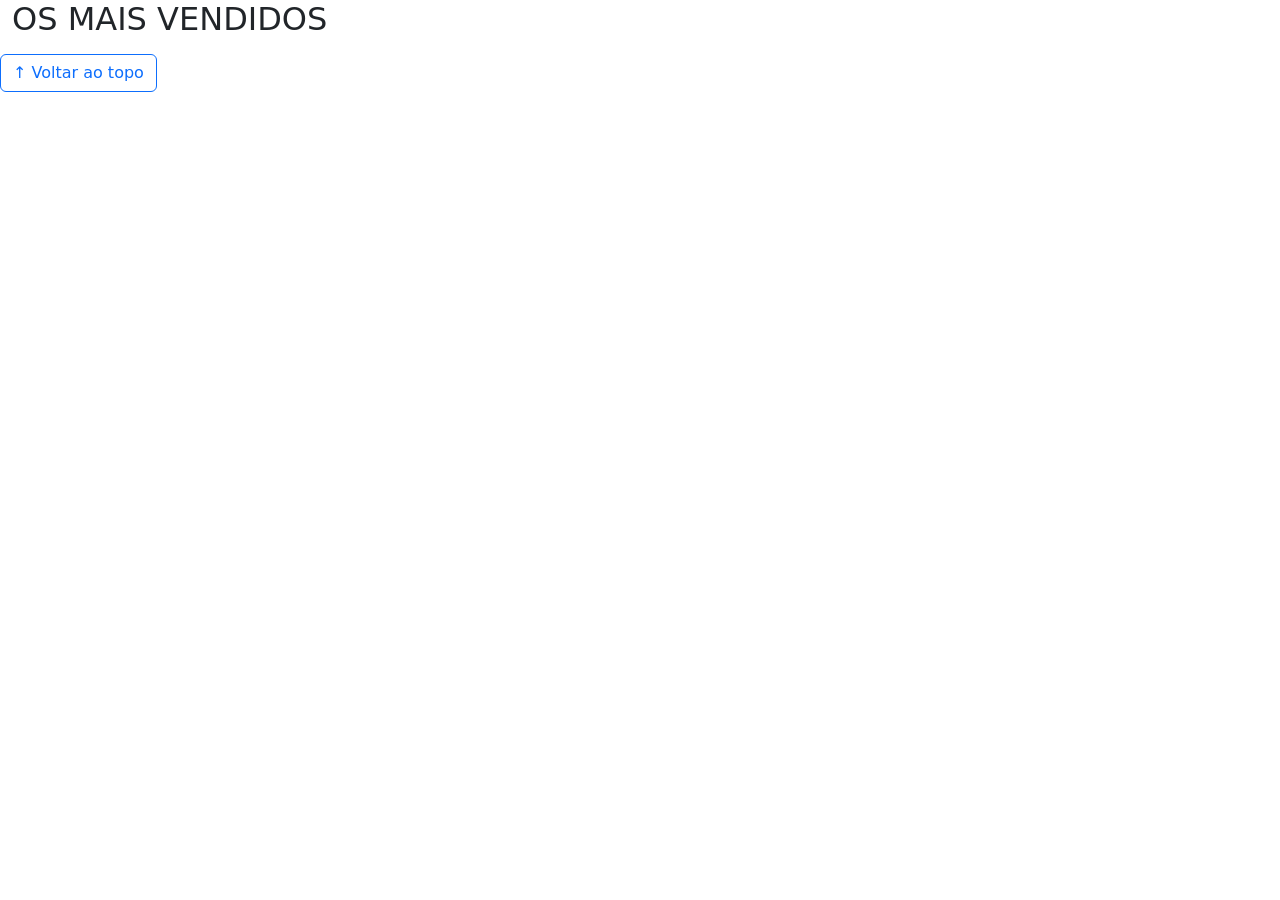
==== index.html @ 32a43982 "iniciando o projeto" ====
<!DOCTYPE html>
<html lang="pt-br">

<head>
  <meta charset="UTF-8">
  <meta http-equiv="X-UA-Compatible" content="IE=edge">
  <meta name="viewport" content="width=device-width, initial-scale=1.0">
  <title>LH Games</title>

  <link href="https://cdn.jsdelivr.net/npm/bootstrap@5.2.2/dist/css/bootstrap.min.css" rel="stylesheet"
    integrity="sha384-Zenh87qX5JnK2Jl0vWa8Ck2rdkQ2Bzep5IDxbcnCeuOxjzrPF/et3URy9Bv1WTRi" crossorigin="anonymous">

  <link rel="stylesheet" href="css/estilo.css">



</head>

<body>
  <header>
    
  </header>

  <main>



    <section id="section-banners" class="container-fluid">

      

    </section>
    <section id="section-vendidos" class="container-fluid">

      <h2>OS MAIS VENDIDOS</h2>

     
    </div>
    </section>


  </main>

  <footer>
    <p></p>
  </footer>

  <button id="voltar-topo" type="button" class="btn btn-outline-primary" onclick="topo()">&uarr; Voltar ao topo</button>

  <script src="js/script.js"></script>
  <script src="https://cdn.jsdelivr.net/npm/bootstrap@5.2.2/dist/js/bootstrap.bundle.min.js"
    integrity="sha384-OERcA2EqjJCMA+/3y+gxIOqMEjwtxJY7qPCqsdltbNJuaOe923+mo//f6V8Qbsw3"
    crossorigin="anonymous"></script>

</body>

</html>
---- css/estilo.css ----
/*cabeçalho*/


/*Conteudo principal*/


/*banner*/

/*Produtos vendidos*/
/*Rodapé*/

/*Botão Voltar topo*/

/* página de login  */


/* Formulário de cadastro*/
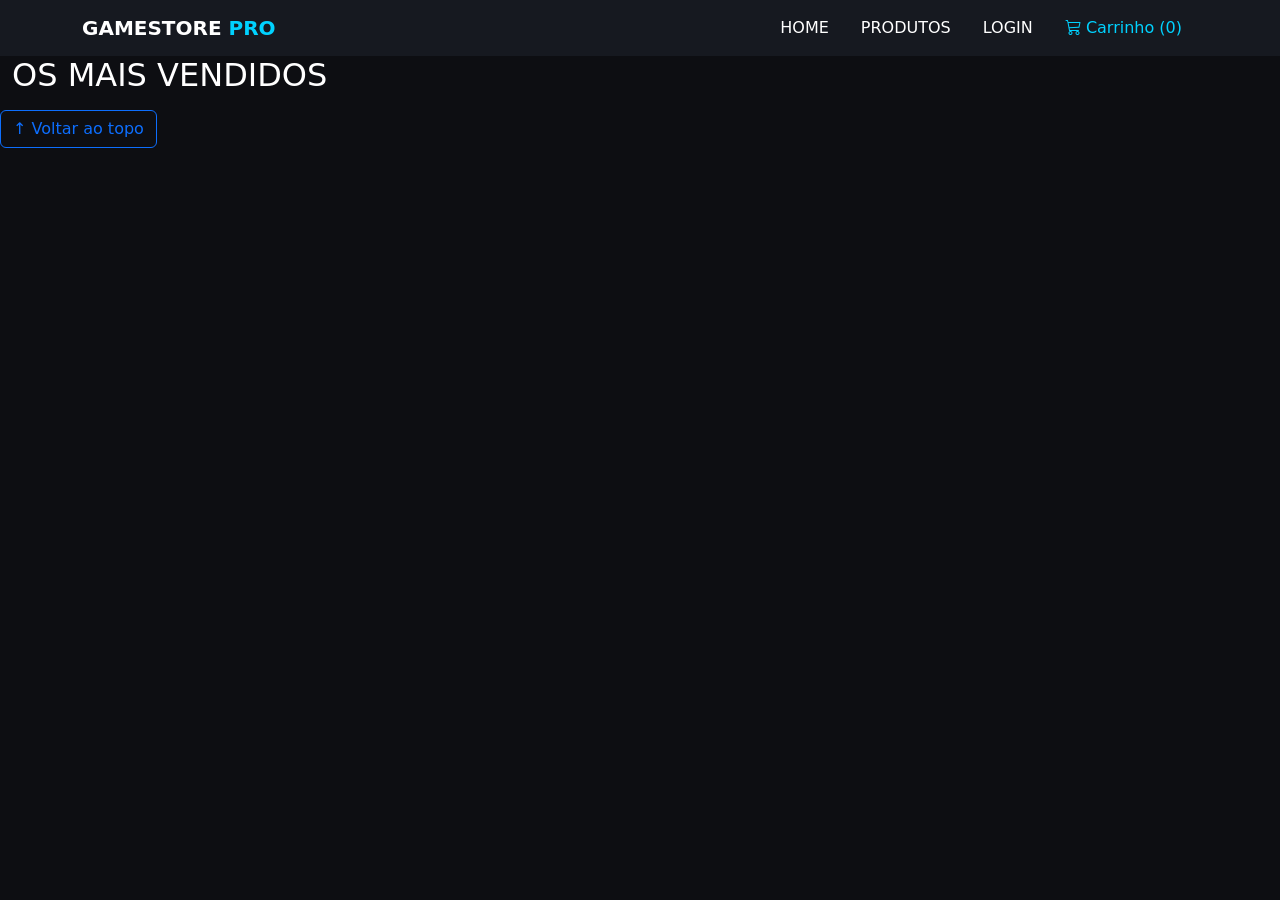
==== commit 351cd154: "feat: estrutura e estilização do cabeçalho" ====
--- a/index.html
+++ b/index.html
@@ -12,12 +12,34 @@
 
   <link rel="stylesheet" href="css/estilo.css">
 
-
+  <link rel="stylesheet" href="https://cdn.jsdelivr.net/npm/bootstrap-icons@1.11.3/font/bootstrap-icons.min.css">
 
 </head>
 
 <body>
   <header>
+    <nav class="navbar navbar-expand-lg navbar-dark bg-topo-gamer">
+      <div class="container">
+        <a class="navbar-brand fw-bold text-white" href="index.html">
+            GAMESTORE <span class="text-icon">PRO</span>
+        </a>
+
+        <button class="navbar-toggler" type="button" data-bs-toggle="collapse" data-bs-target="#menuGamer">
+            <span class="navbar-toggler-icon"></span>
+        </button>
+
+        <div class="collapse navbar-collapse" id="menuGamer">
+          <div class="navbar-nav ms-auto align-items-center">
+            <a class="nav-link text-white px-3" href="index.html">HOME</a>
+            <a class="nav-link text-white px-3" href="#section-vendidos">PRODUTOS</a>
+            <a class="nav-link text-white px-3" href="login.html">LOGIN</a>
+            <a class="nav-link text-icon px-3" href="#carrinho">
+              <i class="bi bi-cart3"></i> Carrinho (0)
+            </a>
+          </div>
+        </div>
+      </div>
+    </nav>
     
   </header>
 
--- a/css/estilo.css
+++ b/css/estilo.css
@@ -1,5 +1,21 @@
 /*cabeçalho*/
 
+body{
+    background-color: #0d0e12;
+    color: #ffffff;
+}
+
+.bg-topo-gamer{
+    background-color: #161920 !important;
+}
+
+.text-icon{
+    color: #00d2ff !important;
+}
+
+.navbar-nav .nav-link:hover {
+    color: #00d2ff !important;
+}
 
 /*Conteudo principal*/
 
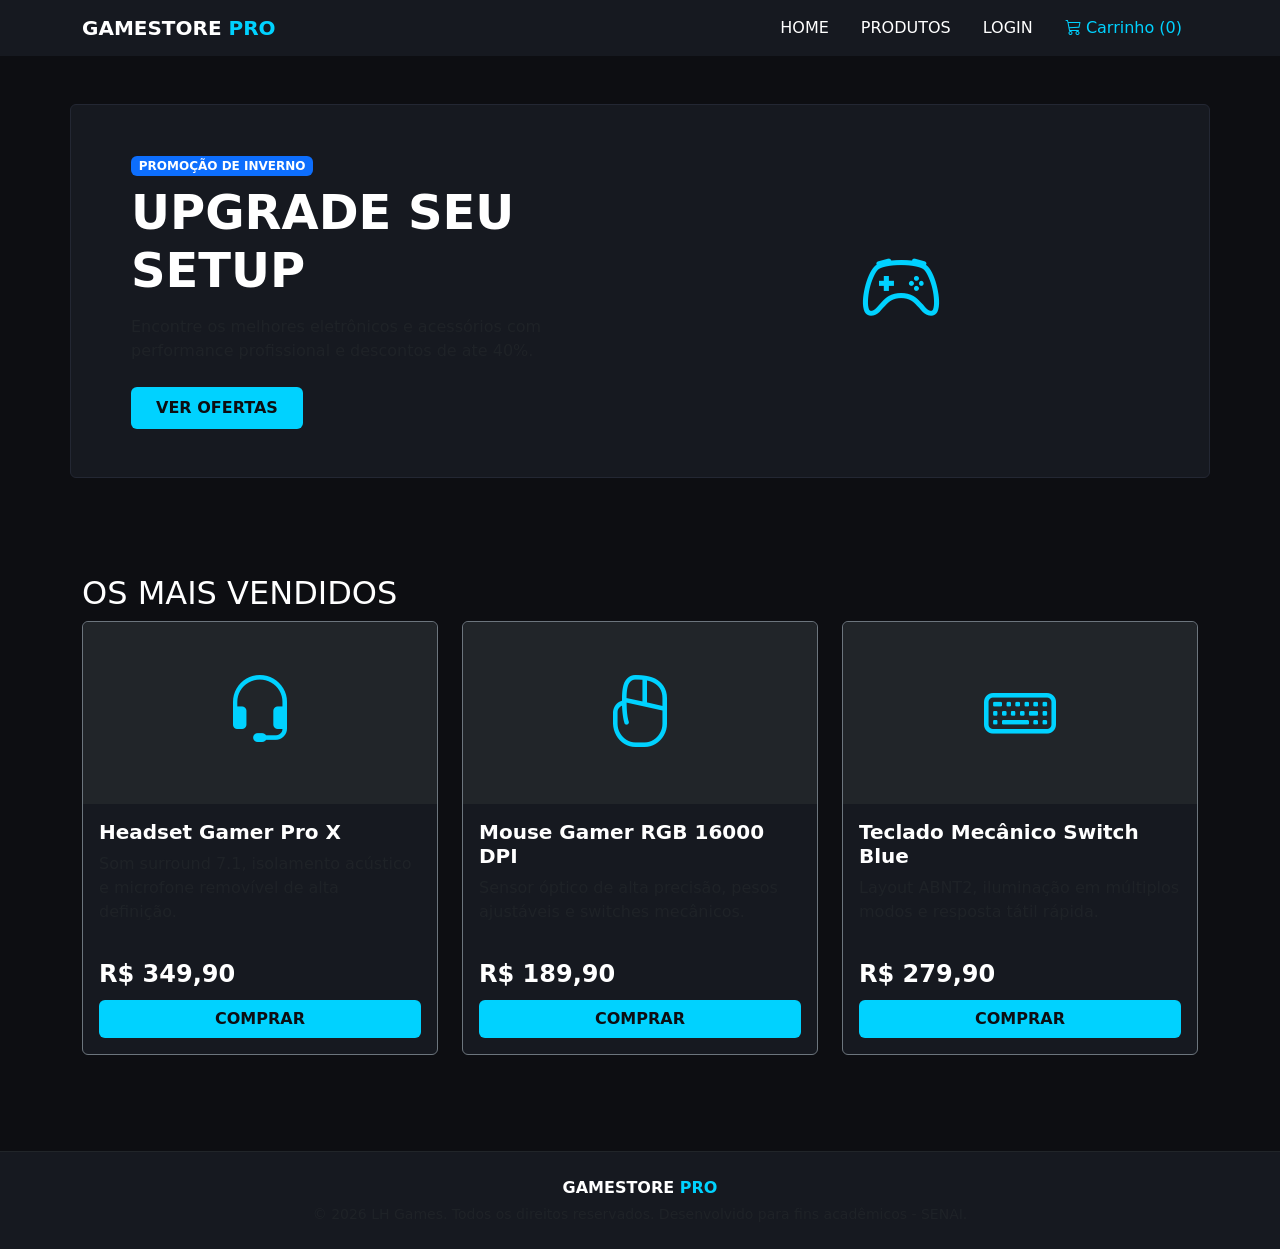
==== commit 71bb927b: "feat: adicionado vitrine de produtos, rodape e botao voltar ao topo inteligente" ====
--- a/index.html
+++ b/index.html
@@ -5,7 +5,7 @@
   <meta charset="UTF-8">
   <meta http-equiv="X-UA-Compatible" content="IE=edge">
   <meta name="viewport" content="width=device-width, initial-scale=1.0">
-  <title>LH Games</title>
+  <title>GAME STORE</title>
 
   <link href="https://cdn.jsdelivr.net/npm/bootstrap@5.2.2/dist/css/bootstrap.min.css" rel="stylesheet"
     integrity="sha384-Zenh87qX5JnK2Jl0vWa8Ck2rdkQ2Bzep5IDxbcnCeuOxjzrPF/et3URy9Bv1WTRi" crossorigin="anonymous">
@@ -17,7 +17,9 @@
 </head>
 
 <body>
+
   <header>
+
     <nav class="navbar navbar-expand-lg navbar-dark bg-topo-gamer">
       <div class="container">
         <a class="navbar-brand fw-bold text-white" href="index.html">
@@ -39,35 +41,104 @@
           </div>
         </div>
       </div>
-    </nav>
-    
+    </nav> 
+
   </header>
 
   <main>
 
+    <section id="section-banners" class="container py-5">
 
+      <div class="row align-items-center bg-banner-gamer rounded p-5">
+        <div class="col-md-6">
+          <span class="badge bg-primary mb-2 fw-bold">PROMOÇÃO DE INVERNO</span>
+          <h1 class="display-5 fw-bold text-white mb-3">UPGRADE SEU SETUP</h1>
+          <p class="text-muted mb-4">Encontre os melhores eletrônicos e acessórios com performance profissional e descontos de ate 40%.</p>
+          <a href="#section-vendidos" class="btn btn-gamer-neon fw-bold px-4 py-2">VER OFERTAS</a>
+        </div>
 
-    <section id="section-banners" class="container-fluid">
-
-      
+        <div class="col-md-6 text-center mt-4 mt-md-0">
+          <i class="bi bi-controller display-1 text-icon"></i>
+        </div>
+      </div>
 
     </section>
-    <section id="section-vendidos" class="container-fluid">
 
+    <section id="section-vendidos" class="container py-5">
       <h2>OS MAIS VENDIDOS</h2>
 
-     
+      <!--Headset Gamer Pro X-->
+    <div class="row g-4">
+    
+      <div class="col-12 col-md-4">
+        <div class="card bg-banner-gamer border-secondary h-100">
+          <div class="text-center py-5 bg-dark rounded-top">
+            <i class="bi bi-headset display-2 text-icon"></i>
+          </div>
+          <div class="card-body d-flex flex-column">
+            <h5 class="card-title text-white fw-bold">Headset Gamer Pro X</h5>
+            <p class="card-text text-muted flex-grow-1">Som surround 7.1, isolamento acústico e microfone removível de alta
+              definição.</p>
+            <div class="mt-3">
+              <span class="fs-4 fw-bold text-white d-block mb-2">R$ 349,90</span>
+              <a href="#carrinho" class="btn btn-gamer-neon w-100 fw-bold">COMPRAR</a>
+            </div>
+          </div>
+        </div>
+      </div>
+    
+    
+      <!--Mouse Gamer RGB 16000 DPI-->
+      <div class="col-12 col-md-4">
+        <div class="card bg-banner-gamer border-secondary h-100">
+          <div class="text-center py-5 bg-dark rounded-top">
+            <i class="bi bi-mouse3 display-2 text-icon"></i>
+          </div>
+          <div class="card-body d-flex flex-column">
+            <h5 class="card-title text-white fw-bold">Mouse Gamer RGB 16000 DPI</h5>
+            <p class="card-text text-muted flex-grow-1">Sensor óptico de alta precisão, pesos ajustáveis e switches
+              mecânicos.
+            </p>
+            <div class="mt-3">
+              <span class="fs-4 fw-bold text-white d-block mb-2">R$ 189,90</span>
+              <a href="#carrinho" class="btn btn-gamer-neon w-100 fw-bold">COMPRAR</a>
+            </div>
+          </div>
+        </div>
+      </div>
+    
+      <!--Teclado Mecânico Switch Blue-->
+      <div class="col-12 col-md-4">
+        <div class="card bg-banner-gamer border-secondary h-100">
+          <div class="text-center py-5 bg-dark rounded-top">
+            <i class="bi bi-keyboard display-2 text-icon"></i>
+          </div>
+          <div class="card-body d-flex flex-column">
+            <h5 class="card-title text-white fw-bold">Teclado Mecânico Switch Blue</h5>
+            <p class="card-text text-muted flex-grow-1">Layout ABNT2, iluminação em múltiplos modos e resposta tátil rápida.
+            </p>
+            <div class="mt-3">
+              <span class="fs-4 fw-bold text-white d-block mb-2">R$ 279,90</span>
+              <a href="#carrinho" class="btn btn-gamer-neon w-100 fw-bold">COMPRAR</a>
+            </div>
+          </div>
+        </div>
+      </div>
+    
     </div>
     </section>
 
-
   </main>
 
-  <footer>
-    <p></p>
+  <footer class="bg-topo-gamer text-center text-muted py-4 mt-5 border-top border-dark">
+    <div class="container">
+      <p class="mb-1 text-white fw-bold">GAMESTORE <span class="text-icon">PRO</span></p>
+      <p class="mb-0 small">&copy; 2026 LH Games. Todos os direitos reservados. Desenvolvido para fins acadêmicos - SENAI.
+      </p>
+    </div>
   </footer>
 
-  <button id="voltar-topo" type="button" class="btn btn-outline-primary" onclick="topo()">&uarr; Voltar ao topo</button>
+  <button id="voltar-topo" type="button" class="btn btn-gamer-neon position-fixed bottom-0 end-0 m-4 fw-bold" onclick="topo()">&uarr; Voltar ao topo</button>
 
   <script src="js/script.js"></script>
   <script src="https://cdn.jsdelivr.net/npm/bootstrap@5.2.2/dist/js/bootstrap.bundle.min.js"
--- a/css/estilo.css
+++ b/css/estilo.css
@@ -22,10 +22,36 @@
 
 /*banner*/
 
+.bg-banner-gamer {
+    background-color: #161920;
+    border: 1px solid #232733;
+}
+
+.btn-gamer-neon {
+    background-color: #00d2ff;
+    color: #0d0e12;
+    transition: all 0.3s ease;
+}
+
+/*banner (efeito ao passar o mouse no botão*/
+
+.btn-gamer-neon:hover {
+    background-color: transparent;
+    color: #00d2ff;
+    border: 1px solid #00d2ff;
+    box-shadow: 0 0 15px rgba(0, 210, 255, 0.4);
+}
+
 /*Produtos vendidos*/
 /*Rodapé*/
 
 /*Botão Voltar topo*/
+#voltar-topo {
+    z-index: 1030;
+    box-shadow: 0 0 10px rgba(0, 210, 255, 0.3);
+    display: none; /* Começa escondido */
+    transition: opacity 0.4s ease; /* Efeito suave ao aparecer */
+}
 
 /* página de login  */
 
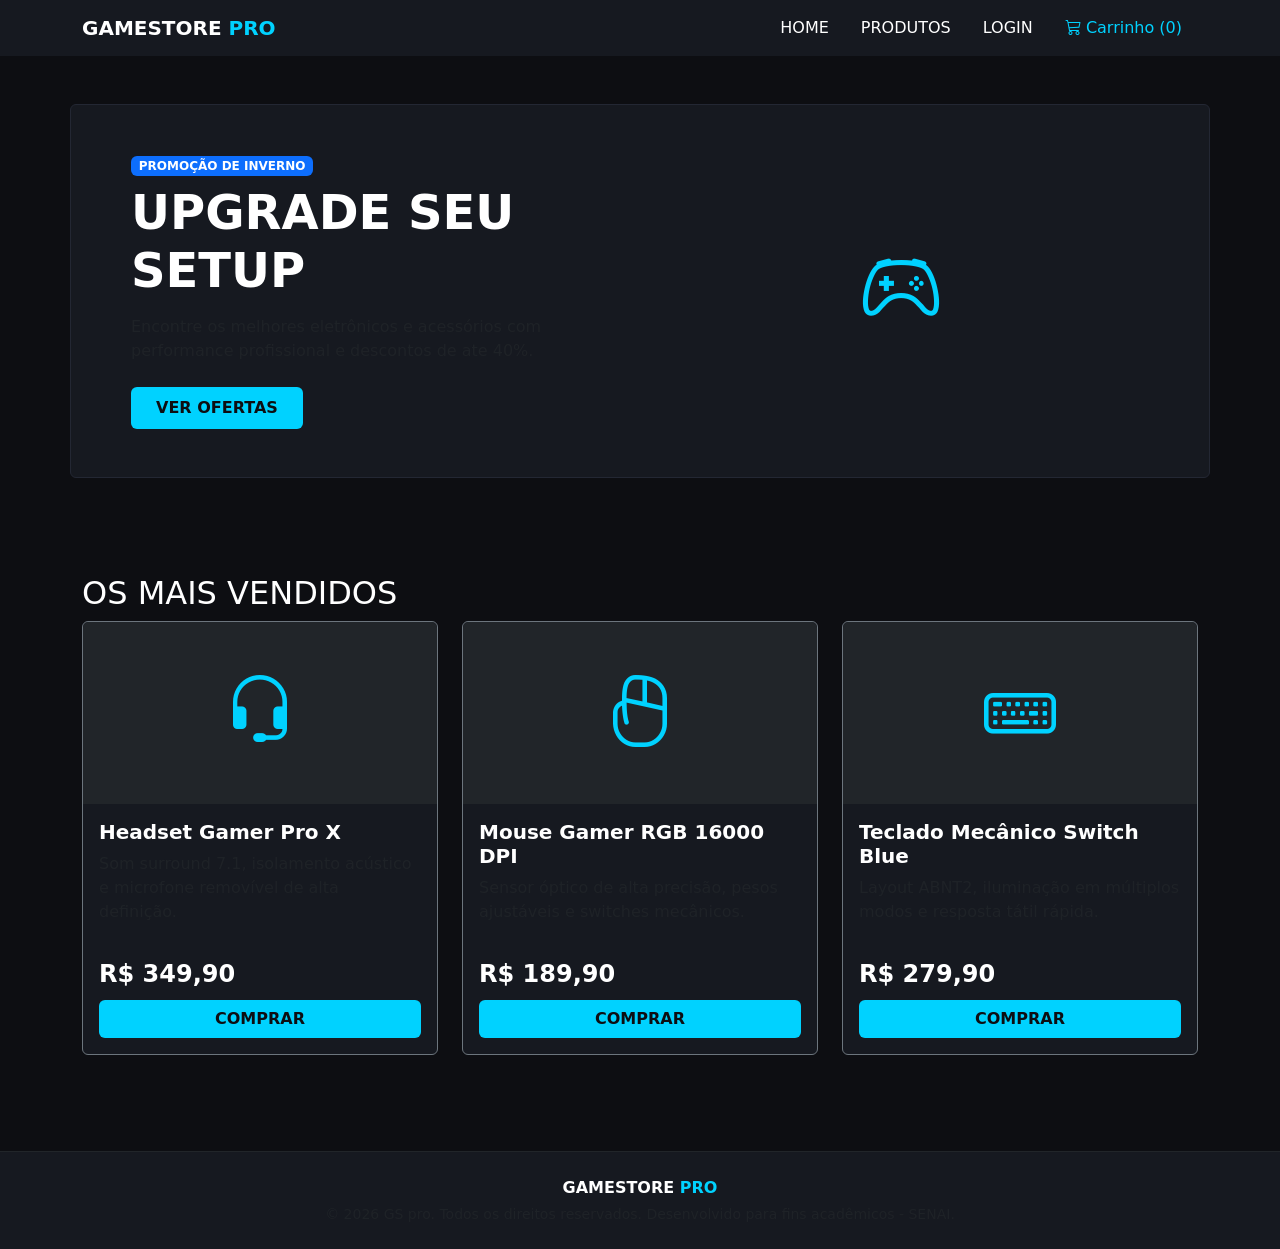
==== commit 2c808866: "feat: implementa logica de cadastro e login com localStorage e redirecionamento" ====
--- a/index.html
+++ b/index.html
@@ -133,7 +133,7 @@
   <footer class="bg-topo-gamer text-center text-muted py-4 mt-5 border-top border-dark">
     <div class="container">
       <p class="mb-1 text-white fw-bold">GAMESTORE <span class="text-icon">PRO</span></p>
-      <p class="mb-0 small">&copy; 2026 LH Games. Todos os direitos reservados. Desenvolvido para fins acadêmicos - SENAI.
+      <p class="mb-0 small">&copy; 2026 GS pro. Todos os direitos reservados. Desenvolvido para fins acadêmicos - SENAI.
       </p>
     </div>
   </footer>
--- a/css/estilo.css
+++ b/css/estilo.css
@@ -57,4 +57,7 @@
 
 
 /* Formulário de cadastro*/
-
+.escondido {
+    display: none;
+    opacity: 0;
+}
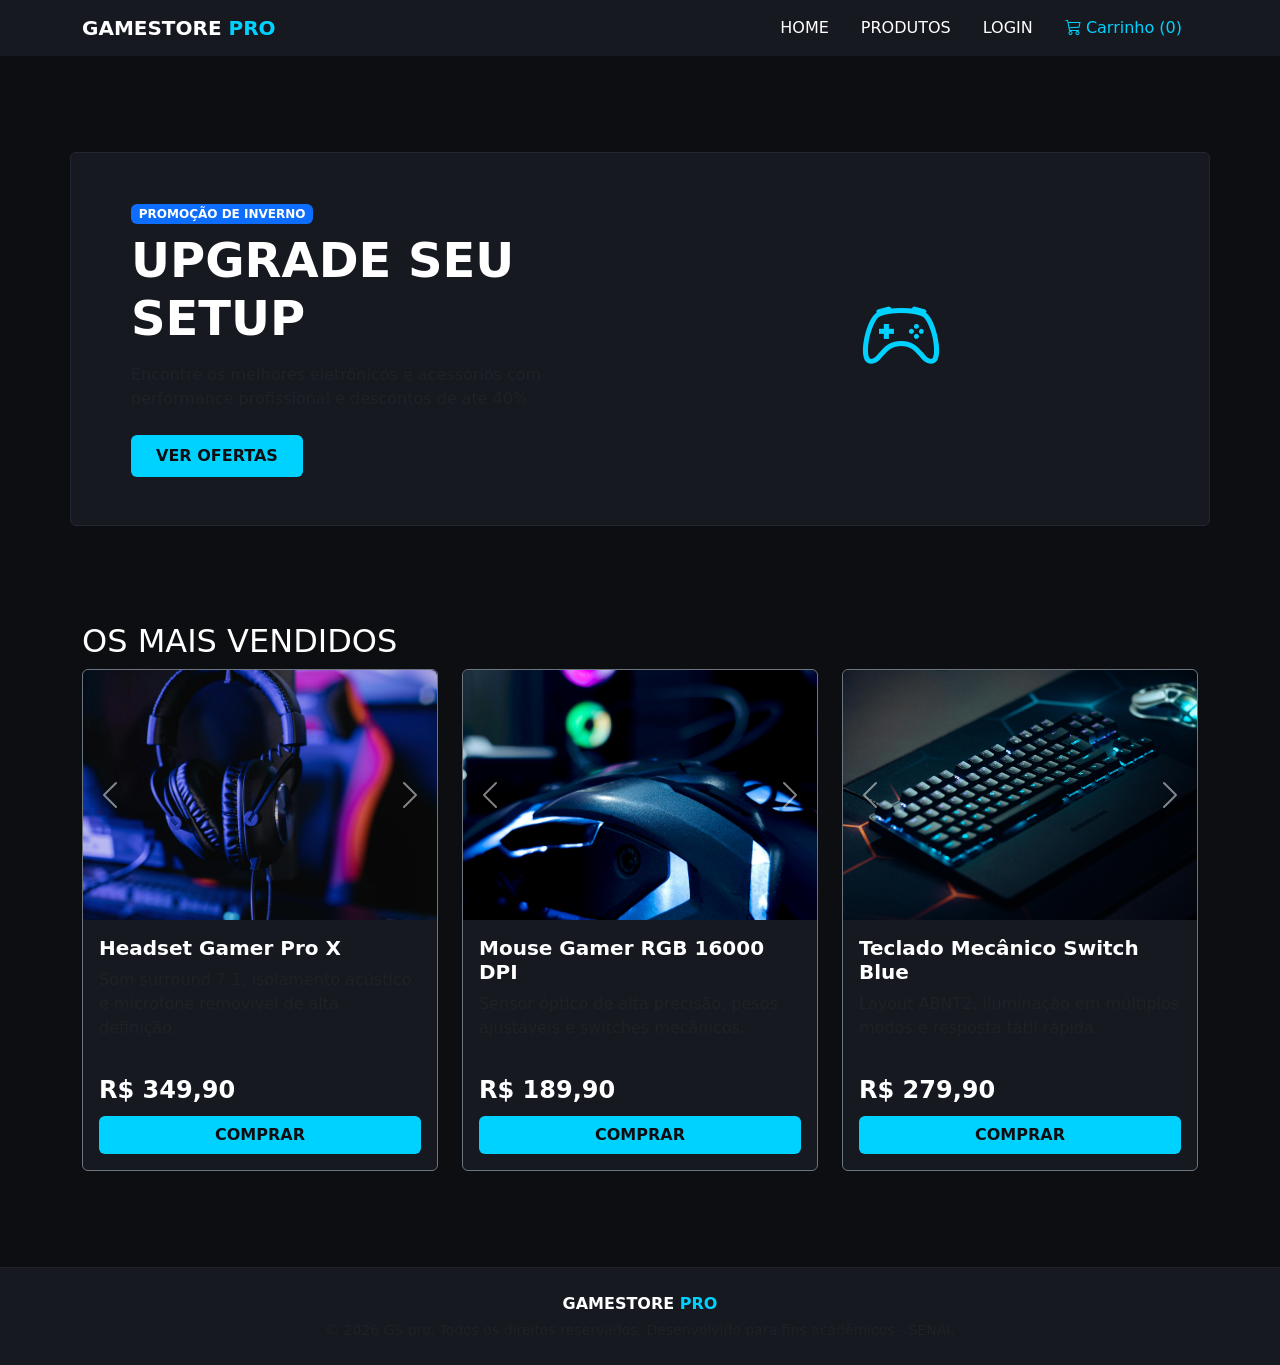
==== commit ac9f81b4: "feat: adicionado carrossel de imagens nos cards de produtos de home" ====
--- a/index.html
+++ b/index.html
@@ -18,7 +18,7 @@
 
 <body>
 
-  <header>
+  <header class="mb-5">
 
     <nav class="navbar navbar-expand-lg navbar-dark bg-topo-gamer">
       <div class="container">
@@ -67,14 +67,43 @@
     <section id="section-vendidos" class="container py-5">
       <h2>OS MAIS VENDIDOS</h2>
 
+    <div class="row g-4">
       <!--Headset Gamer Pro X-->
-    <div class="row g-4">
-    
       <div class="col-12 col-md-4">
         <div class="card bg-banner-gamer border-secondary h-100">
-          <div class="text-center py-5 bg-dark rounded-top">
-            <i class="bi bi-headset display-2 text-icon"></i>
-          </div>
+          <div id="carrosselHeadset" class="carousel slide" data-bs-ride="false">
+
+            <div class="carousel-inner">
+      
+              <div class="carousel-item active">
+                <img src="img/headset.jpg" class="d-block w-100 rounded-top" alt="Headset 1"
+                  style="object-fit: cover; height: 250px;">
+              </div>
+      
+              <div class="carousel-item">
+                <img src="img/headset2.jpg" class="d-block w-100 rounded-top" alt="Headset 2"
+                  style="object-fit: cover; height: 250px;">
+              </div>
+      
+              <div class="carousel-item">
+                <img src="img/headset3.jpg" class="d-block w-100 rounded-top" alt="Headset 3"
+                  style="object-fit: cover; height: 250px;">
+              </div>
+      
+            </div>
+      
+            <button class="carousel-control-prev" type="button" data-bs-target="#carrosselHeadset" data-bs-slide="prev">
+              <span class="carousel-control-prev-icon" aria-hidden="true"></span>
+              <span class="visually-hidden">Anterior</span>
+            </button>
+      
+            <button class="carousel-control-next" type="button" data-bs-target="#carrosselHeadset" data-bs-slide="next">
+              <span class="carousel-control-next-icon" aria-hidden="true"></span>
+              <span class="visually-hidden">Próximo</span>
+            </button>
+      
+          </div>
+
           <div class="card-body d-flex flex-column">
             <h5 class="card-title text-white fw-bold">Headset Gamer Pro X</h5>
             <p class="card-text text-muted flex-grow-1">Som surround 7.1, isolamento acústico e microfone removível de alta
@@ -91,9 +120,40 @@
       <!--Mouse Gamer RGB 16000 DPI-->
       <div class="col-12 col-md-4">
         <div class="card bg-banner-gamer border-secondary h-100">
-          <div class="text-center py-5 bg-dark rounded-top">
-            <i class="bi bi-mouse3 display-2 text-icon"></i>
-          </div>
+          <div id="carrosselMouse" class="carousel slide" data-bs-ride="false">
+
+            <div class="carousel-inner">
+      
+              <div class="carousel-item active">
+                <img src="img/mouse.jpg" class="d-block w-100 rounded-top" alt="Mouse 1"
+                  style="object-fit: cover; height: 250px;">
+              </div>
+      
+              <div class="carousel-item">
+                <img src="img/mouse2.jpg" class="d-block w-100 rounded-top" alt="Mouse 2"
+                  style="object-fit: cover; height: 250px;">
+              </div>
+      
+              <div class="carousel-item">
+                <img src="img/mouse3.jpg" class="d-block w-100 rounded-top" alt="Mouse 3"
+                  style="object-fit: cover; height: 250px;">
+      
+              </div>
+      
+            </div>
+      
+            <button class="carousel-control-prev" type="button" data-bs-target="#carrosselMouse" data-bs-slide="prev">
+              <span class="carousel-control-prev-icon" aria-hidden="true"></span>
+              <span class="visually-hidden">Anterior</span>
+            </button>
+      
+            <button class="carousel-control-next" type="button" data-bs-target="#carrosselMouse" data-bs-slide="next">
+              <span class="carousel-control-next-icon" aria-hidden="true"></span>
+              <span class="visually-hidden">Próximo</span>
+            </button>
+      
+          </div>
+
           <div class="card-body d-flex flex-column">
             <h5 class="card-title text-white fw-bold">Mouse Gamer RGB 16000 DPI</h5>
             <p class="card-text text-muted flex-grow-1">Sensor óptico de alta precisão, pesos ajustáveis e switches
@@ -110,8 +170,36 @@
       <!--Teclado Mecânico Switch Blue-->
       <div class="col-12 col-md-4">
         <div class="card bg-banner-gamer border-secondary h-100">
-          <div class="text-center py-5 bg-dark rounded-top">
-            <i class="bi bi-keyboard display-2 text-icon"></i>
+          <div id="carrosselTeclado" class="carousel slide" data-bs-ride="false">
+
+            <div class="carousel-inner">
+              <div class="carousel-item active">
+                <img src="img/teclado.jpg" class="d-block w-100 rounded-top" alt="Teclado 1"
+                  style="object-fit: cover; height: 250px;">
+              </div>
+      
+              <div class="carousel-item">
+                <img src="img/teclado2.jpg" class="d-block w-100 rounded-top" alt="Teclado 2"
+                  style="object-fit: cover; height: 250px;">
+              </div>
+      
+              <div class="carousel-item">
+                <img src="img/teclado3.jpg" class="d-block w-100 rounded-top" alt="Teclado 3"
+                  style="object-fit: cover; height: 250px;">
+      
+              </div>
+            </div>
+
+            <button class="carousel-control-prev" type="button" data-bs-target="#carrosselTeclado" data-bs-slide="prev">
+              <span class="carousel-control-prev-icon" aria-hidden="true"></span>
+              <span class="visually-hidden">Anterior</span>
+            </button>
+      
+            <button class="carousel-control-next" type="button" data-bs-target="#carrosselTeclado" data-bs-slide="next">
+              <span class="carousel-control-next-icon" aria-hidden="true"></span>
+              <span class="visually-hidden">Próximo</span>
+            </button>
+
           </div>
           <div class="card-body d-flex flex-column">
             <h5 class="card-title text-white fw-bold">Teclado Mecânico Switch Blue</h5>
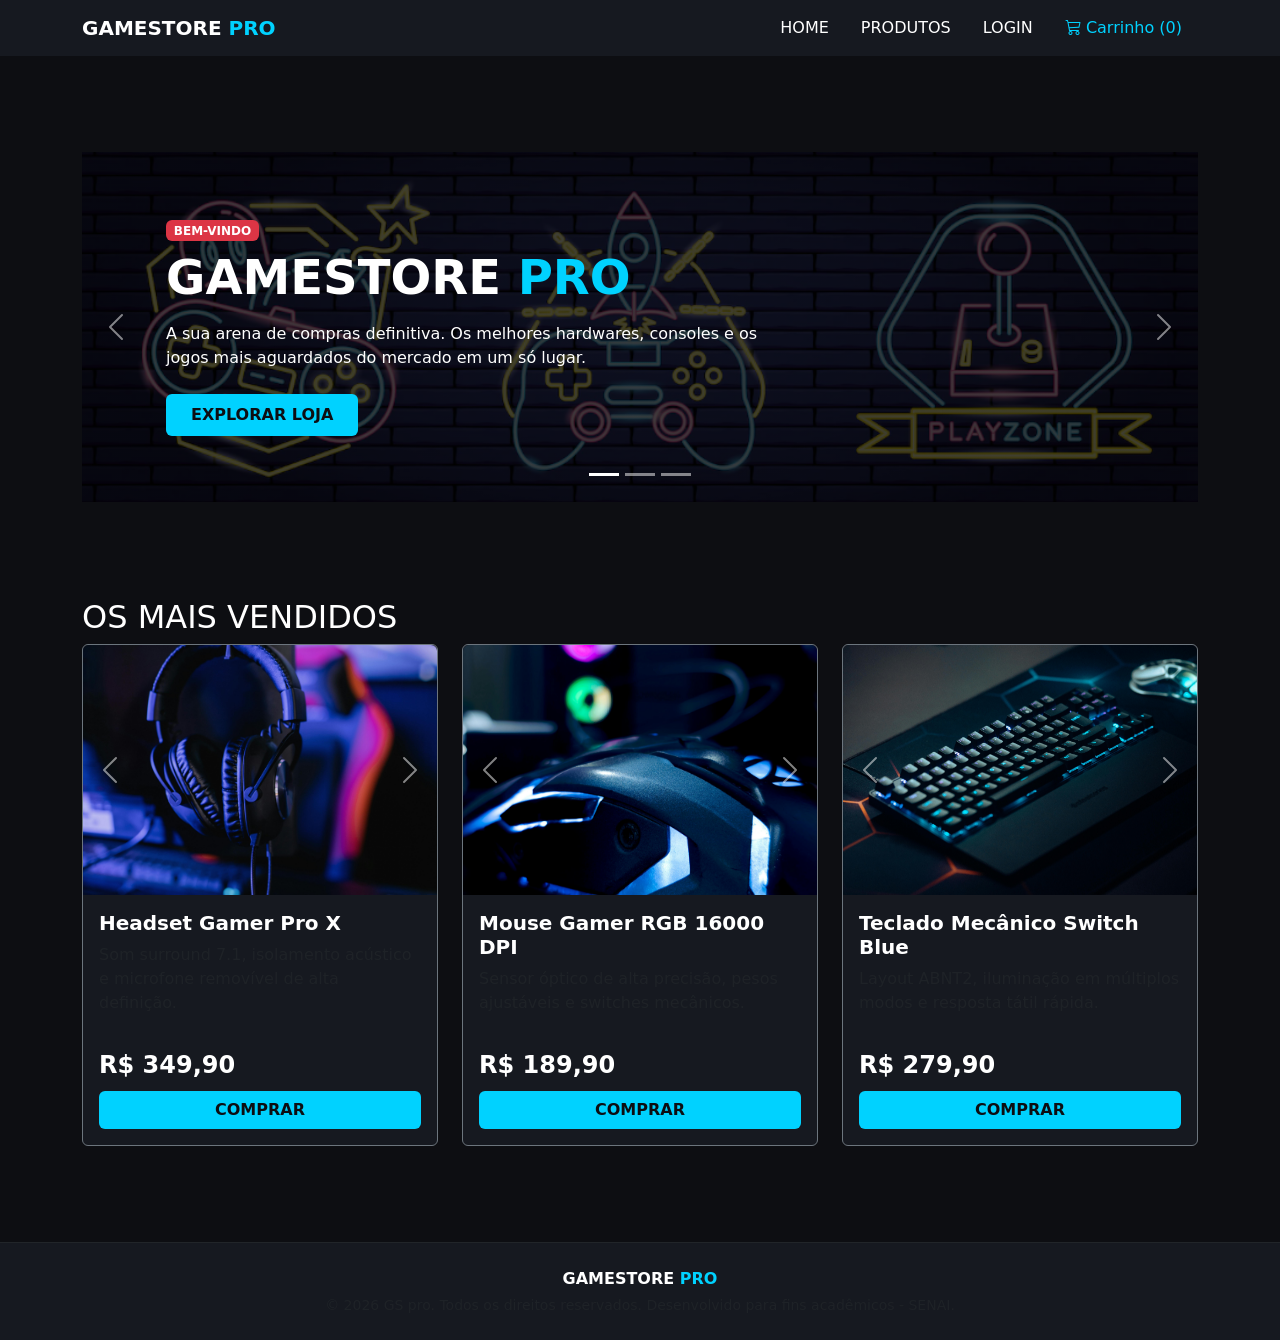
==== commit 17d3df6f: "feat: tranforma o banner principal em carrocel" ====
--- a/index.html
+++ b/index.html
@@ -48,20 +48,70 @@
   <main>
 
     <section id="section-banners" class="container py-5">
-
-      <div class="row align-items-center bg-banner-gamer rounded p-5">
-        <div class="col-md-6">
-          <span class="badge bg-primary mb-2 fw-bold">PROMOÇÃO DE INVERNO</span>
-          <h1 class="display-5 fw-bold text-white mb-3">UPGRADE SEU SETUP</h1>
-          <p class="text-muted mb-4">Encontre os melhores eletrônicos e acessórios com performance profissional e descontos de ate 40%.</p>
-          <a href="#section-vendidos" class="btn btn-gamer-neon fw-bold px-4 py-2">VER OFERTAS</a>
-        </div>
-
-        <div class="col-md-6 text-center mt-4 mt-md-0">
-          <i class="bi bi-controller display-1 text-icon"></i>
-        </div>
-      </div>
-
+    
+      <div id="carrosselDestaques" class="carousel slide carousel-fade" data-bs-ride="carousel" data-bs-interval="4000">
+    
+        <div class="carousel-indicators">
+          <button type="button" data-bs-target="#carrosselDestaques" data-bs-slide-to="0" class="active" aria-current="true"
+            aria-label="Slide 1"></button>
+          <button type="button" data-bs-target="#carrosselDestaques" data-bs-slide-to="1" aria-label="Slide 2"></button>
+          <button type="button" data-bs-target="#carrosselDestaques" data-bs-slide-to="2" aria-label="Slide 3"></button>
+        </div>
+    
+        <div class="carousel-inner">
+    
+          <div class="carousel-item active">
+            <div class="row align-items-center rounded p-5"
+              style="background: linear-gradient(rgba(0, 0, 0, 0.75), rgba(0, 0, 0, 0.75)), url('img/banner1.PNG') no-repeat center center; background-size: cover; min-height: 350px;">
+              <div class="col-md-8 ps-4 ps-md-5">
+                <span class="badge bg-danger mb-2 fw-bold">BEM-VINDO</span>
+                <h1 class="display-5 fw-bold text-white mb-3">GAMESTORE <span class="text-icon">PRO</span></h1>
+                <p class="text-white-75 mb-4">A sua arena de compras definitiva. Os melhores hardwares, consoles e os jogos
+                  mais aguardados do mercado em um só lugar.</p>
+                <a href="#section-vendidos" class="btn btn-gamer-neon fw-bold px-4 py-2">EXPLORAR LOJA</a>
+              </div>
+            </div>
+          </div>
+    
+          <div class="carousel-item">
+            <div class="row align-items-center rounded p-5"
+              style="background: linear-gradient(rgba(0, 0, 0, 0.75), rgba(0, 0, 0, 0.75)), url('img/banner3.PNG') no-repeat center center; background-size: cover; min-height: 350px;">
+              <div class="col-md-8 ps-4 ps-md-5">
+                <span class="badge bg-primary mb-2 fw-bold">PROMOÇÃO DE INVERNO</span>
+                <h1 class="display-5 fw-bold text-white mb-3">UPGRADE SEU SETUP</h1>
+                <p class="text-white-75 mb-4">Encontre os melhores eletrônicos e acessórios com performance profissional e
+                  descontos de até 40%.</p>
+                <a href="#section-vendidos" class="btn btn-gamer-neon fw-bold px-4 py-2">VER OFERTAS</a>
+              </div>
+            </div>
+          </div>
+    
+          <div class="carousel-item">
+            <div class="row align-items-center rounded p-5"
+              style="background: linear-gradient(rgba(0, 0, 0, 0.75), rgba(0, 0, 0, 0.75)), url('img/jogo2.PNG') no-repeat center center; background-size: cover; min-height: 350px;">
+              <div class="col-md-8 ps-4 ps-md-5">
+                <span class="badge bg-warning text-dark mb-2 fw-bold">PRÉ-VENDA DISPONÍVEL</span>
+                <h1 class="display-5 fw-bold text-white mb-3">VIVA A NOVA ERA</h1>
+                <p class="text-white-75 mb-4">Garanta já o jogo mais aguardado do ano com bônus exclusivos de pré-venda e skins
+                  lendárias inclusas.</p>
+                <a href="#section-vendidos" class="btn btn-gamer-neon fw-bold px-4 py-2">GARANTIR CÓPIA</a>
+              </div>
+            </div>
+          </div>
+    
+        </div>
+    
+        <button class="carousel-control-prev seta-ante-borda" type="button" data-bs-target="#carrosselDestaques" data-bs-slide="prev">
+          <span class="carousel-control-prev-icon" aria-hidden="true"></span>
+          <span class="visually-hidden">Anterior</span>
+        </button>
+
+        <button class="carousel-control-next seta-prox-borda" type="button" data-bs-target="#carrosselDestaques" data-bs-slide="next">
+          <span class="carousel-control-next-icon" aria-hidden="true"></span>
+          <span class="visually-hidden">Próximo</span>
+        </button>
+    
+      </div>
     </section>
 
     <section id="section-vendidos" class="container py-5">
--- a/css/estilo.css
+++ b/css/estilo.css
@@ -16,8 +16,6 @@
 .navbar-nav .nav-link:hover {
     color: #00d2ff !important;
 }
-
-/*Conteudo principal*/
 
 
 /*banner*/
@@ -42,8 +40,24 @@
     box-shadow: 0 0 15px rgba(0, 210, 255, 0.4);
 }
 
-/*Produtos vendidos*/
-/*Rodapé*/
+/*setas banner principal*/
+
+.seta-ante-borda {
+    left: 10px !important;
+}
+.seta-prox-borda {
+    right: 10px !important;
+}
+
+@media (min-width: 992px) {
+    .seta-ante-borda {
+        left: -50px !important;
+    }
+    .seta-prox-borda {
+        right: -50px !important;
+    }
+}
+
 
 /*Botão Voltar topo*/
 #voltar-topo {
@@ -53,8 +67,6 @@
     transition: opacity 0.4s ease; /* Efeito suave ao aparecer */
 }
 
-/* página de login  */
-
 
 /* Formulário de cadastro*/
 .escondido {
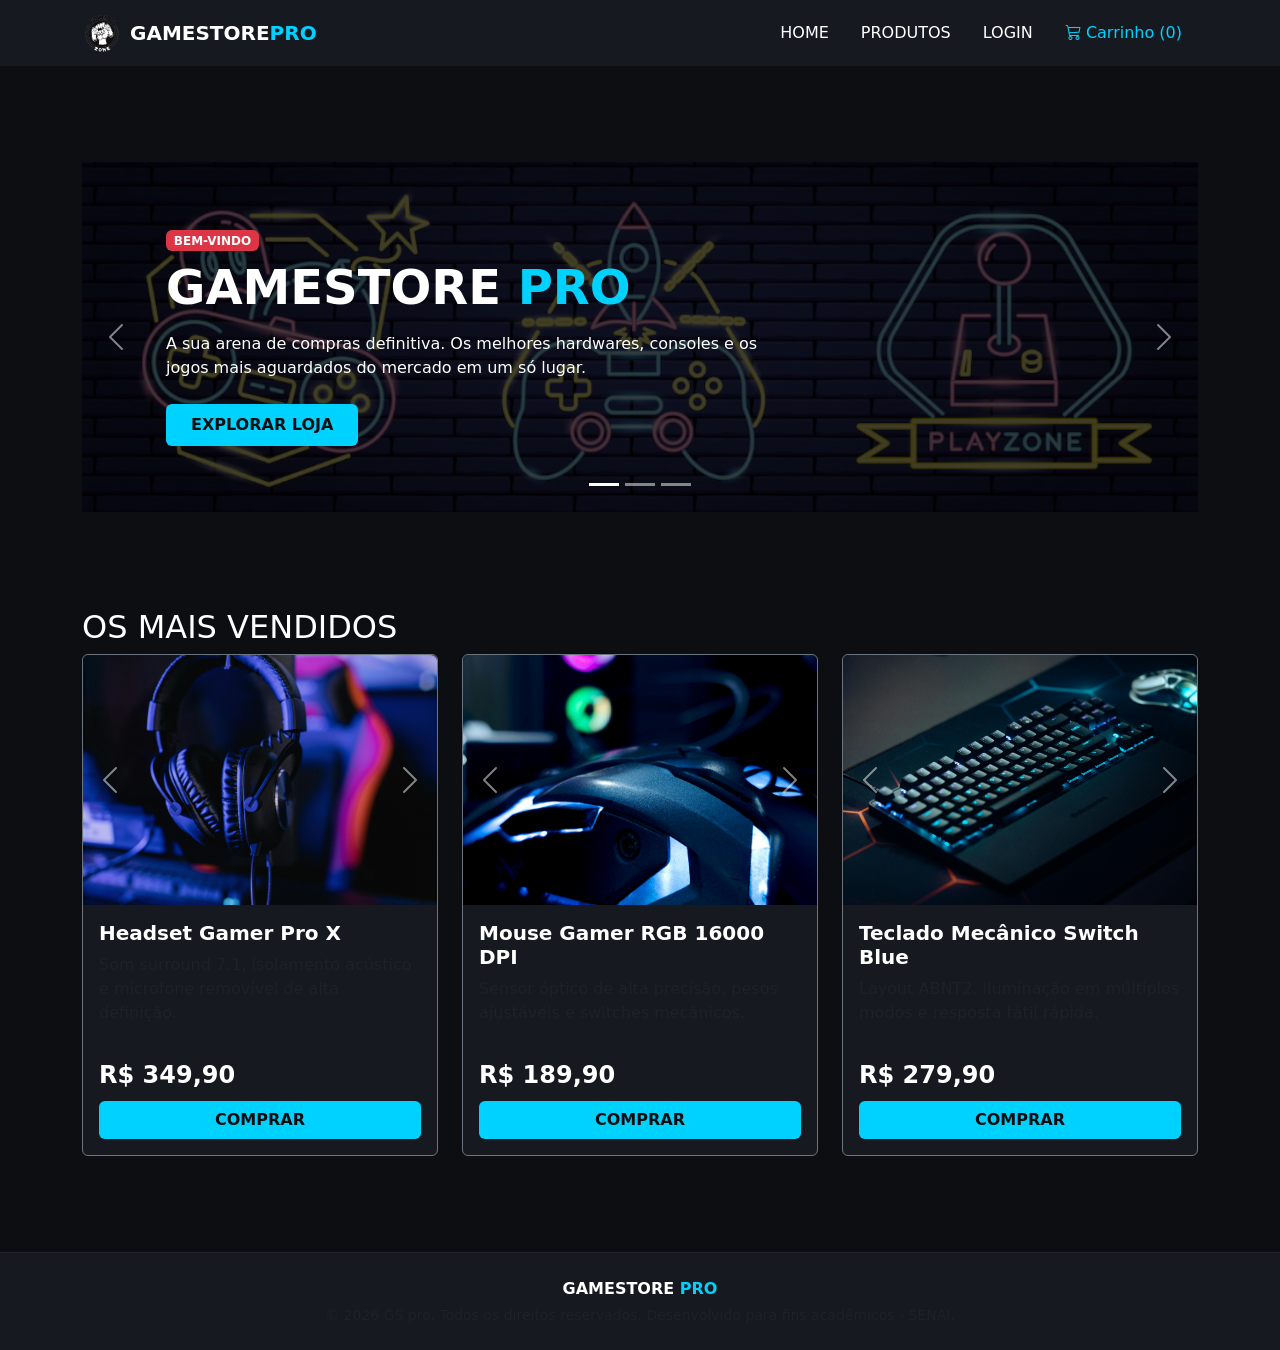
==== commit fe933589: "feat: adiciona logo oficial na barra de navegação principal" ====
--- a/index.html
+++ b/index.html
@@ -22,8 +22,9 @@
 
     <nav class="navbar navbar-expand-lg navbar-dark bg-topo-gamer">
       <div class="container">
-        <a class="navbar-brand fw-bold text-white" href="index.html">
-            GAMESTORE <span class="text-icon">PRO</span>
+        <a class="navbar-brand fw-bold text-white d-flex align-items-center" href="index.html">
+          <img src="img/logo.png" alt="Logo GameStore Pro" width="40" height="40" class="me-2">GAMESTORE <span
+            class="text-icon">PRO</span>
         </a>
 
         <button class="navbar-toggler" type="button" data-bs-toggle="collapse" data-bs-target="#menuGamer">
